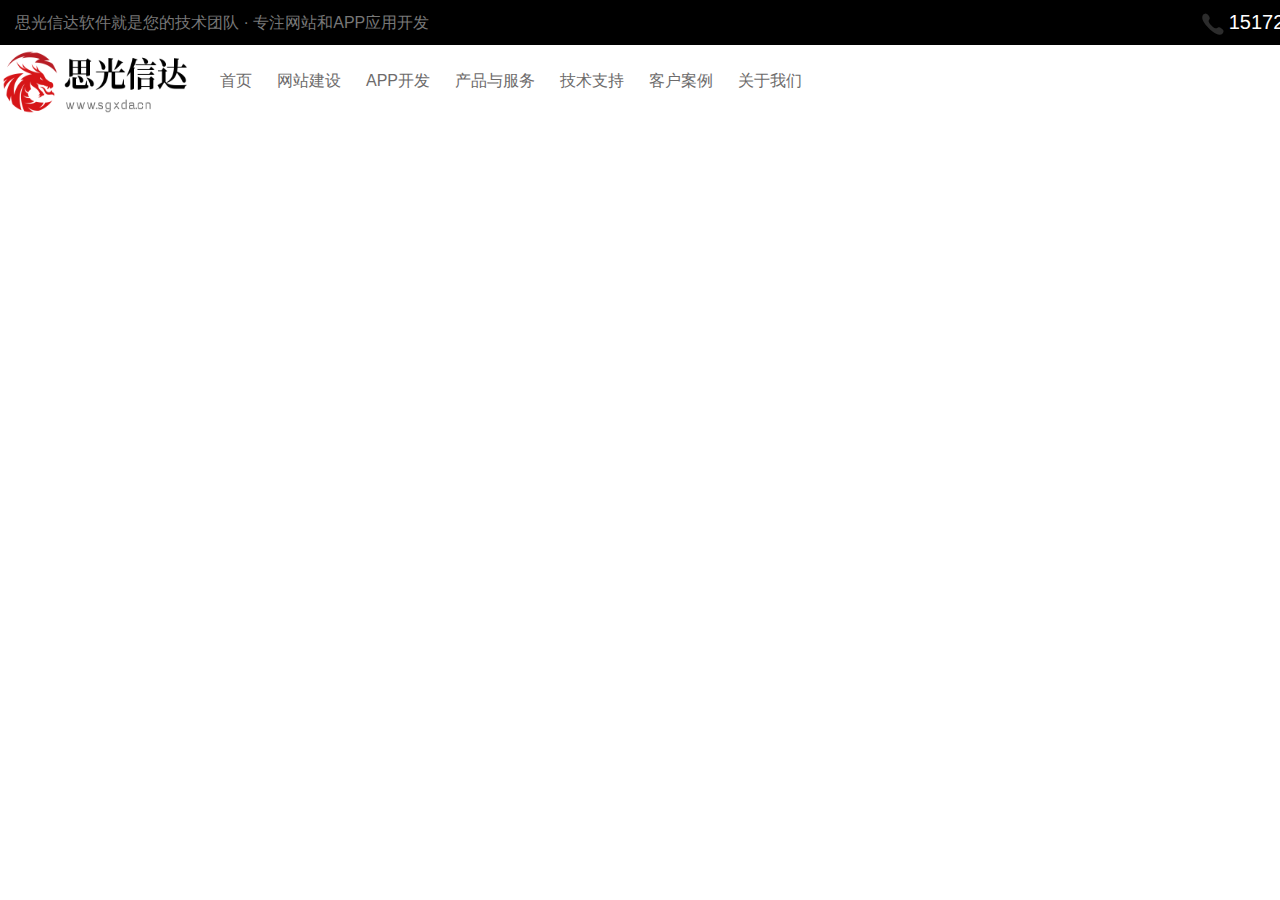
==== index.html @ f84237a6 "index头部和导航" ====
<!DOCTYPE html>
<html xmlns="http://www.w3.org/1999/html">
<head>
    <meta charset="UTF-8">
    <meta http-equiv="X-UA-Compatible" content="ie=edge">
    <meta name="viewport" content="width=device-width, initial-scale=1.0">
    <meta name="keywords" content="思光信达软件">
	<meta name="description" content="武汉思光信达软件">
    <title>武汉思光信达</title>
    <link rel="shortcut icon" href="favicon.png" type="image/png">
   
  
    <link rel="stylesheet" href="assets/css/index.css">
    <!--[if lt IE 9]>
    <script src="assets/js/plugs/html5shiv.min.js"></script>
    <script src="assets/js/plugs/respond.min.js"></script>
    <![endif]-->
</head>
<body leftmargin=0 topmargin=0 oncontextmenu='return false' ondragstart='return false' onselectstart='return false'>
	<div class="tophead clearfix">
		<div class="toptitle">思光信达软件就是您的技术团队 · 专注网站和APP应用开发</div>
		<div class="topcontact">
			<img src="assets/images/call.png" alt="">15172463904
		</div>
	</div>
	
	<!-- 结构 -->
	<!-- 页面头部分	 -->
	<header>
	<!-- nav部分 -->
		<nav class="navbar">
			<!-- logo部分 -->
			<div class="navbar-header">  
				<span class="navbar-brand">
                     <img src="assets/images/logo.png" alt="">
                    <!-- <h1>思光信达工作室</h1> -->
                 </span>
			</div>
			<!-- 导航栏部分 -->
			<div class="navbar-collapse">
				
				<ul class="nav navbar-nav">
                    <li class="active"><a href="/home">首页</a></li>
					<li id="1012" class="">
						<a href="/home/list/1012.html" target="">网站建设</a>
					</li>
					<li id="1013" class="">
						<a href="/home/list/1013.html" target="">APP开发</a>
					</li>
					<li id="1014" class="">
						<a href="/home/list/1014.html" target="">产品与服务</a>
					</li>
					<li id="1015" class="">
						<a href="/home/list/1015.html" target="">技术支持</a>
					</li>
					<li id="1016" class="">
						<a href="/home/list/1016.html" target="">客户案例</a>
					</li>
					<li id="1017" class="">
						<a href="/home/list/1017.html" target="">关于我们</a>
					</li>
             
                </ul>
			</div>
		
		</nav>
	</header>
	
	<div class="recommend container"> <!-- 精品推荐 -->
		
	</div>
	
</body>
</html>
---- assets/css/index.css ----
* {margin:0; padding:0;}
html, body {font-family:"微软雅黑","Helvetica Neue",helvetica,Arial,'Microsoft YaHei',sans-serif; font-size:16px; -webkit-overflow-scrolling:touch;}
a {text-decoration:none; color:#6d6b6b;}
a:hover {color:#31302f;}
ul, li {list-style:none;}
img {display:block;}
.ellipse {display:block; width:100%; overflow:hidden; text-overflow:ellipsis; white-space:nowrap;}
.ellipse-8h {overflow:hidden; text-overflow:ellipsis; display:-webkit-box; -webkit-box-orient:vertical; -webkit-line-clamp:8;}
.ellipse-4h {overflow:hidden; text-overflow:ellipsis; display:-webkit-box; -webkit-box-orient:vertical; -webkit-line-clamp:4; max-height:78px;}
.ellipse-3h {overflow:hidden; text-overflow:ellipsis; display:-webkit-box; -webkit-box-orient:vertical; -webkit-line-clamp:3; max-height:58px;}
.fa {width:14px; text-align:center; margin-right:10px;}
.text {padding-left:0}
.col-clr-pd {padding-left:0; padding-right:0;}
.navbar-toggle {margin-top:18px;}
.main-title-center {text-align:center; font-size:1.2em;}
.second-title {text-align:center; margin-bottom:30px; padding:0 15px;}
.second-title .span01{margin:0 20px;}
.main-color {color:#205ba9;}
.clearfix:before, .clearfix:after {   /* 清除浮动 */
	display: table;
	content: "";
}
.clearfix:after {
	clear: both;
}
.clearfix {
	*zoom: 1;
}
@media (max-width:1366px) {
    body {width:1366px;}
	
}

.tophead{
    height: 45px;
    line-height:45px;
    background-color: #000;
	overflow: hidden;
}
.toptitle{
	height: 45px;
	line-height:45px;
    font-size: 16px;
    color: #777777;
    padding-left: 15px;
	float: left;
}
.topcontact{
	padding-right: 15px;
	font-size: 20px;
	height: 45px;
	line-height:45px;
    color: #fff;
    text-align: right;
	float: right;
	
}

.topcontact img{
	display:inline;
	vertical-align: middle;
	
}
header{
	height: 72px; 
}
nav {
	width: 1366px; /* 宽度暂且定为1366 */
	margin: 0px auto ; /*  盒子水平居中对齐 */
	height: 72px; 
	border: none;
    background-color: #fff;
    margin-bottom: 0;
}
.navbar-header{
	float: left;
	height: 72px; 
	line-height: 72px;
    color: #333;	
}
.navbar-collapse {
	float: left;
	height: 72px;
	line-height: 72px;  /* 这个行高给父亲， 行高会继承 */
	margin-left: 5px;
}
.navbar-header img{
	display:inline-block;
	vertical-align: middle;
	width:200px;
	height:72px;
}
.navbar-header h1{
	display:inline-block;
	margin-left:10px;
}
.navbar-collapse li {
	float: left;  /* 让 首页 课程 这个一行显示 */
}
.navbar-collapse li a {  
	padding: 0 10px; /*  上下 0  左右 8像素 */
	display: block; /*  a是行内元素，给高需要转换块级 */
	height: 72px;
	margin-left:5px;
}
.navbar-collapse li a:hover {
	background-color:#000;
	color:#fff
}

.container {  /* 因为我们的版心宽度都是1200 都要居中对齐 我们就声明一个公共类 */
	width: 1366px;
	margin: 0 auto;
}
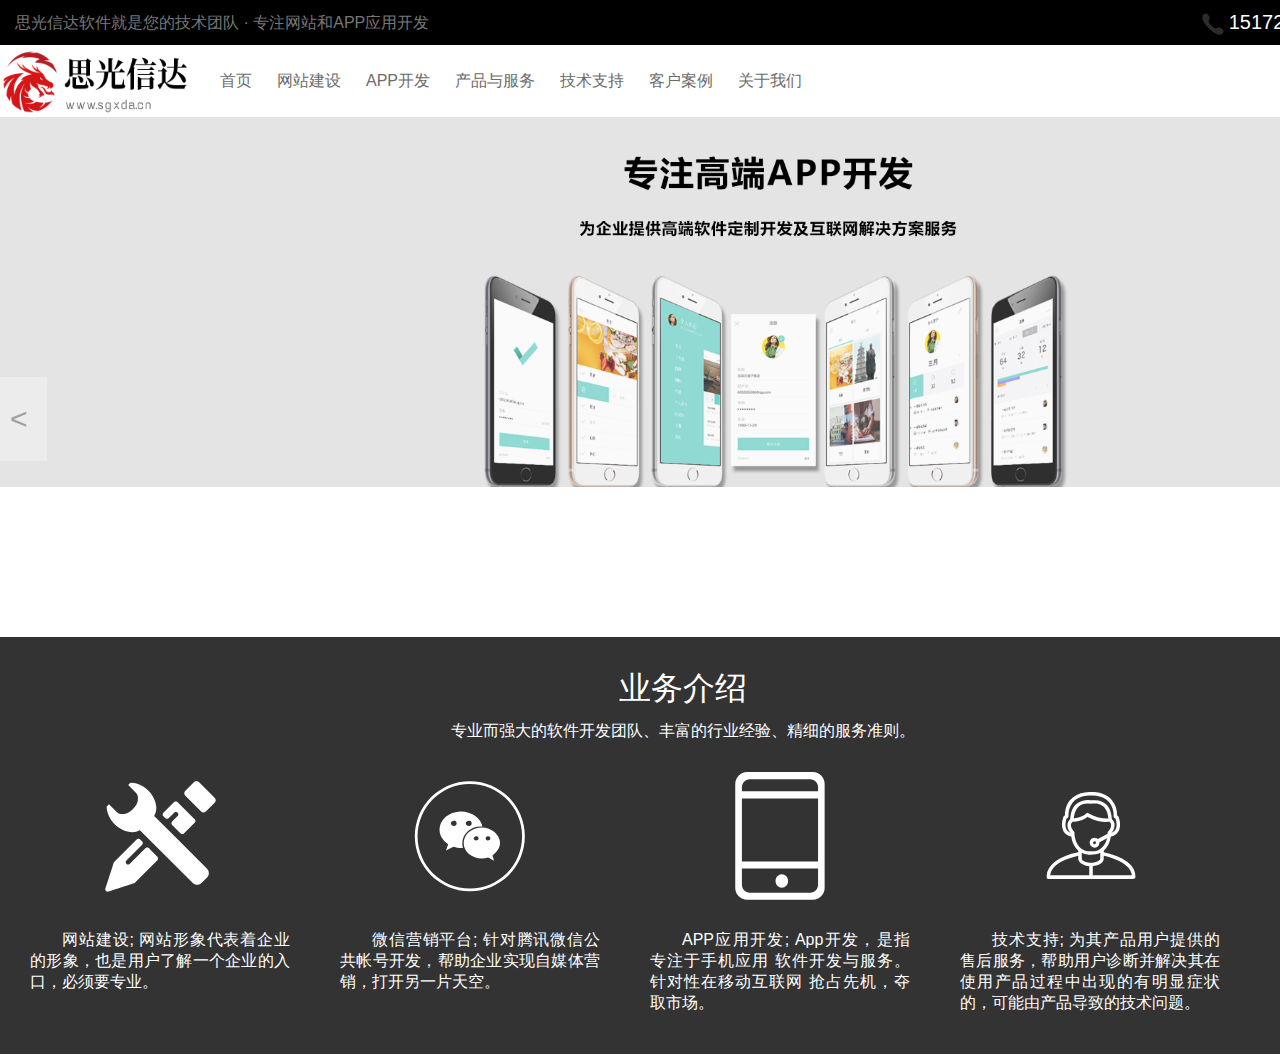
==== commit 4a9f8730: "首页业务和滚动图" ====
--- a/index.html
+++ b/index.html
@@ -6,7 +6,7 @@
     <meta name="viewport" content="width=device-width, initial-scale=1.0">
     <meta name="keywords" content="思光信达软件">
 	<meta name="description" content="武汉思光信达软件">
-    <title>武汉思光信达</title>
+    <title><!--武汉思光信达--></title>
     <link rel="shortcut icon" href="favicon.png" type="image/png">
    
   
@@ -65,10 +65,120 @@
 		
 		</nav>
 	</header>
-	
+	<div class="banner">
+		
+		<ul>
+			<li><a href=""><img src="assets/images/wangzhan.png"/></a></li>
+			<li><a href=""><img src="assets/images/appzhizuo.png"/></a></li>
+			<li><a href=""><img src="assets/images/fanxaingshuoming.png"/></a></li>
+		</ul>
+
+		<div class="arrow">
+			<div class="next"> > </div>
+			<div class="prev"> < </div>
+		</div>
+
+	</div>
+
+	<div class="xinda-product">
+		<div class="main-title">
+			<p class="big-title">业务介绍</p>
+			<p class="">专业而强大的软件开发团队、丰富的行业经验、精细的服务准则。</p>
+		</div>
+
+		<div class="xinda-biz">
+			<div class="xinda-biz-web">
+				<h5><img src="assets/images/website.png" alt=""></h5>
+				<p>
+					<!-- <a href="/static/templates/sgxda/docs/website/" target="_blank"> -->网站建设;<!-- </a> -->
+					网站形象代表着企业的形象，也是用户了解一个企业的入口，必须要专业。
+				</p>
+			</div>
+
+			<div class="xinda-biz-weixin">
+				<h5><img src="assets/images/weixin.png" alt=""></h5>
+				<p>
+					<!-- <a href="/static/templates/sgxda/docs/weixin/" target="_blank"> -->微信营销平台;<!-- </a> -->
+					针对腾讯微信公共帐号开发，帮助企业实现自媒体营销，打开另一片天空。
+				</p>
+			</div>
+
+			<div class="xinda-biz-app">
+				<h5><img src="assets/images/phone.png" alt=""></h5>
+				<p>
+					<!--  <a href="/static/templates/sgxda/docs/app/" target="_blank"> -->APP应用开发;<!-- </a> -->
+					App开发，是指专注于手机应用
+					软件开发与服务。 针对性在移动互联网
+					抢占先机，夺取市场。
+				</p>
+			</div>
+
+			<div class="xinda-biz-tec">
+				<h5><img src="assets/images/tecsupport.png" alt=""></h5>
+				<p>
+					<!-- <a href="/static/templates/sgxda/docs/tec/" target="_blank"> -->技术支持;<!-- </a> -->
+					为其产品用户提供的售后服务，帮助用户诊断并解决其在使用产品过程中出现的有明显症状的，可能由产品导致的技术问题。
+				</p>
+			</div>
+		</div>
+
+	</div>
 	<div class="recommend container"> <!-- 精品推荐 -->
 		
 	</div>
+
+	<script type="text/javascript" src="assets/js/jquery.min.js"></script>
+	<script type="text/javascript">
+        $(function(){
+            $(".banner").hover(function () {
+                $(".arrow div").show()
+            },function () {
+                $(".arrow div").hide()
+            })
+            var index=1
+            $(".next").click(function () {
+                if(!$(".banner ul").is(":animated")) {
+                    index++
+					var width=$(".banner ul li").width();
+                    console.log(width);
+                    if (index>2){
+                        //$(".banner ul").css({left:"0px"})
+                        index=0
+                    }
+
+                    var x=-width*index+"px"
+                    $(".banner ul").animate({left:x}, 500)
+
+                }
+            })
+            $(".prev").click(function () {
+                if (!$(".banner ul").is(":animated")){
+                    index--
+                    if (index<0){
+                        //$(".banner ul").css({left:"-3840px"})
+                        index=2
+                    }
+                    var width=$(".banner ul li").width();
+                    console.log(width);
+                    var x=-width*index+"px"
+                    $(".banner ul").animate({left:x},500)
+                }
+
+            })
+
+
+        });
+
+        $(window).resize(function(){
+
+            location.reload()
+            //这里你可以写你的刷新代码！
+        });
+
+
+
+
+	</script>
 	
 </body>
 </html>
--- a/assets/css/index.css
+++ b/assets/css/index.css
@@ -28,7 +28,7 @@
 }
 @media (max-width:1366px) {
     body {width:1366px;}
-	
+
 }
 
 .tophead{
@@ -108,6 +108,118 @@
 	color:#fff
 }
 
+.banner{
+	width: 100%;
+	overflow: hidden;
+	height: 520px;
+	position: relative;
+}
+.banner ul{
+	width: 5760px;
+	position: absolute;
+	top:0px;
+	left: -1920px;
+}
+.banner ul li{
+	float: left;
+}
+
+@media (max-width:1366px) {
+	.banner ul{
+		width: 4098px;
+		left: -1366px;
+	}
+	.banner ul li{
+		width: 1366px;
+	}
+	.banner ul li img{
+		width: 1366px;
+	}
+
+
+}
+
+.arrow div{
+	background: #ffffff;
+	opacity: .3;
+	cursor: pointer;
+	color: #000000;
+	padding: 20px 10px;
+	font-size: 30px;
+	width: 27px;
+	height: 44px;
+	line-height: 44px;
+}
+.prev{
+
+	position: absolute;
+	left: 0px;
+	top: 50%;
+
+
+}
+.next{
+
+	position: absolute;
+	right: 0px;
+	top: 50%;
+
+
+}
+
+.xinda-product{
+	background: #333;
+	padding-bottom: 30px;
+}
+
+.xinda-product .main-title {
+	color: #fff;
+}
+
+.xinda-biz{
+	width: 1366px; /* 宽度暂且定为1366 */
+	margin: 0px auto ; /*  盒子水平居中对齐 */
+	overflow: hidden;
+}
+
+.xinda-biz div{
+	float: left;
+	text-align: justify;
+	padding: 0 20px;
+	color: #fff;
+	margin-left: 10px;
+	width:260px;
+
+
+}
+
+.xinda-biz div>h5{
+	text-align: center;
+	margin-bottom: 30px;
+}
+
+.xinda-biz div>h5>img{
+	margin: 0 auto;
+}
+
+
+.xinda-biz div>p{
+	margin: 0 0 10px;
+	text-indent: 2em;
+}
+
+
+.main-title {
+	text-align: center;
+	width: 100%;
+	padding: 30px 0;
+}
+
+.main-title .big-title {
+	font-size: 2em;
+	margin: 0 0 10px;
+}
+
 .container {  /* 因为我们的版心宽度都是1200 都要居中对齐 我们就声明一个公共类 */
 	width: 1366px;
 	margin: 0 auto;
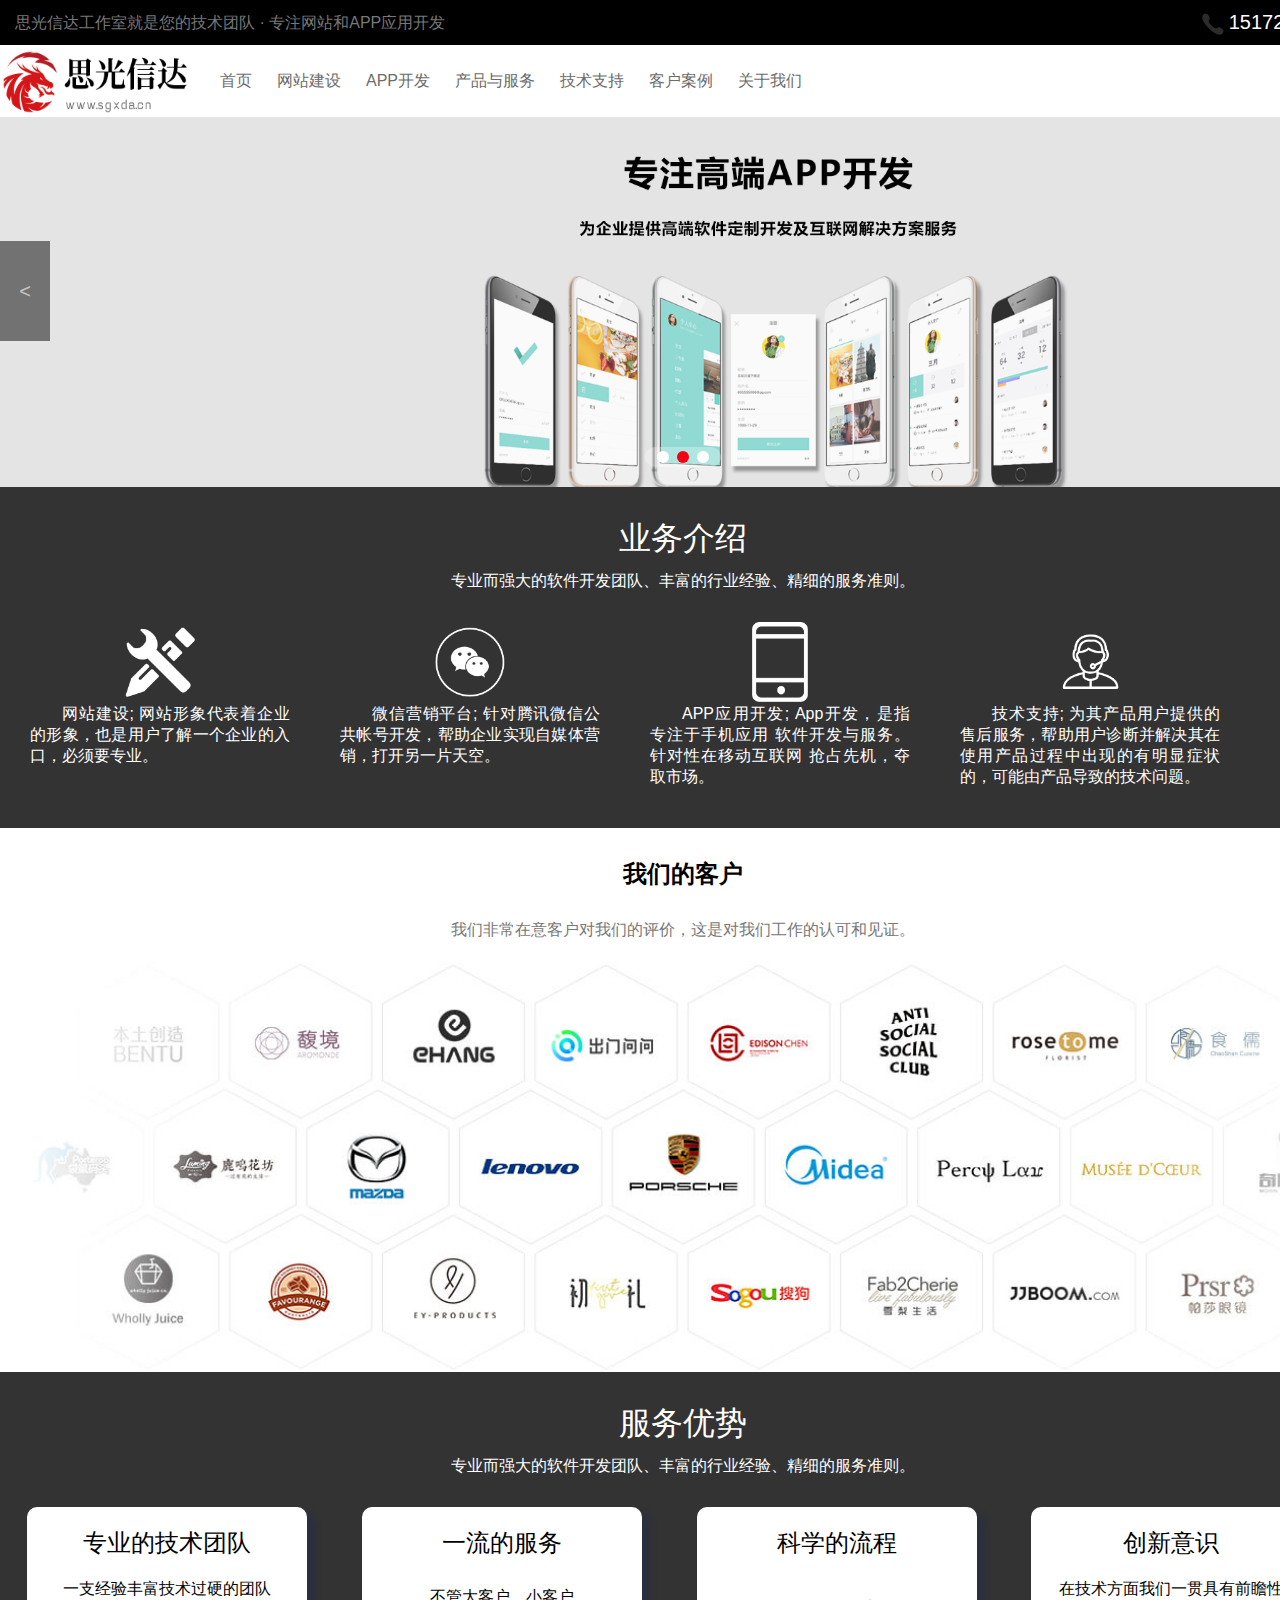
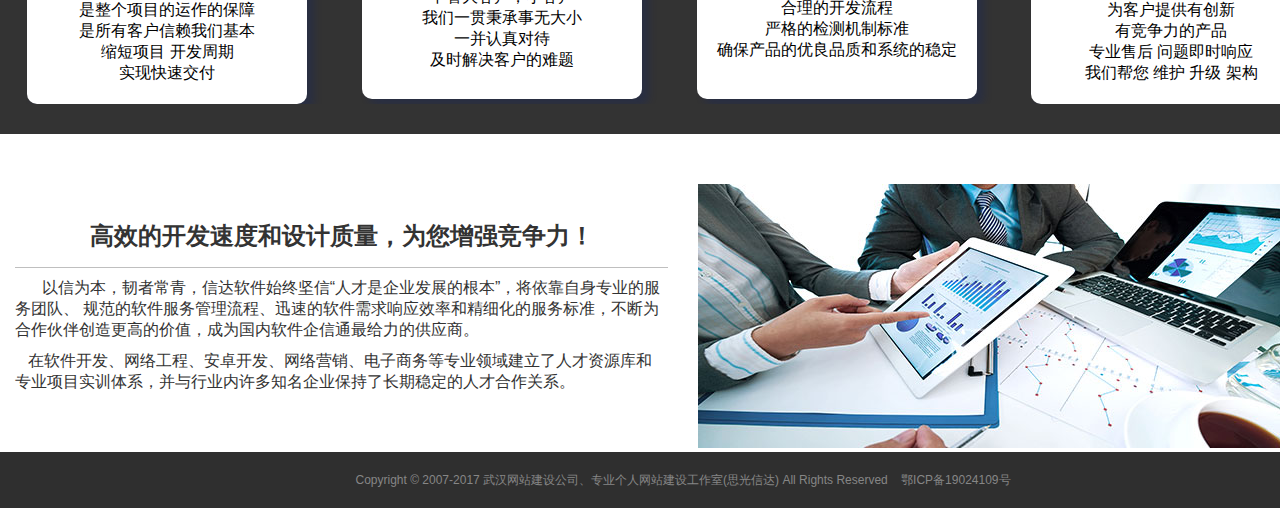
==== commit 289ab756: "首页完成" ====
--- a/index.html
+++ b/index.html
@@ -6,7 +6,7 @@
     <meta name="viewport" content="width=device-width, initial-scale=1.0">
     <meta name="keywords" content="思光信达软件">
 	<meta name="description" content="武汉思光信达软件">
-    <title><!--武汉思光信达--></title>
+    <title>武汉思光信达</title>
     <link rel="shortcut icon" href="favicon.png" type="image/png">
    
   
@@ -18,7 +18,7 @@
 </head>
 <body leftmargin=0 topmargin=0 oncontextmenu='return false' ondragstart='return false' onselectstart='return false'>
 	<div class="tophead clearfix">
-		<div class="toptitle">思光信达软件就是您的技术团队 · 专注网站和APP应用开发</div>
+		<div class="toptitle">思光信达工作室就是您的技术团队 · 专注网站和APP应用开发</div>
 		<div class="topcontact">
 			<img src="assets/images/call.png" alt="">15172463904
 		</div>
@@ -65,18 +65,27 @@
 		
 		</nav>
 	</header>
+	
 	<div class="banner">
-		
-		<ul>
-			<li><a href=""><img src="assets/images/wangzhan.png"/></a></li>
-			<li><a href=""><img src="assets/images/appzhizuo.png"/></a></li>
-			<li><a href=""><img src="assets/images/fanxaingshuoming.png"/></a></li>
+	
+		<ul class="s_images">
+			<li><a href="javascript:void(0);"><img src="assets/images/wangzhan.png"/></a></li>
+			<li><a href="javascript:void(0);"><img src="assets/images/appzhizuo.png"/></a></li>
+			<li><a href="javascript:void(0);"><img src="assets/images/fanxaingshuoming.png"/></a></li>
 		</ul>
 
 		<div class="arrow">
 			<div class="next"> > </div>
 			<div class="prev"> < </div>
 		</div>
+		
+		<ul class="circle">
+					
+			<li></li>
+			<li class="current"></li>
+			<li></li>
+					
+		</ul>
 
 	</div>
 
@@ -123,12 +132,107 @@
 		</div>
 
 	</div>
-	<div class="recommend container"> <!-- 精品推荐 -->
-		
-	</div>
+	<div class="xinda-customer">
+		<div class="container">
+			<h2 class="brand-cont-title">我们的客户</h2>
+			<p class="brand-desc">我们非常在意客户对我们的评价，这是对我们工作的认可和见证。</p>
+			<img src="assets/images/hezuokehu.jpg" alt="合作客户" width="100%">
+		</div>
+	</div>
+	
+	<div class="xinda-service">
+		<div class="main-title">
+			<p class="big-title">服务优势</p>
+			<p class="">专业而强大的软件开发团队、丰富的行业经验、精细的服务准则。</p>
+		</div>
+
+		<div class="xinda-service-content">
+			<div class="xinda-choose-content">
+				
+				<p>专业的技术团队</p>
+				<ul>
+					<li>
+						<p>一支经验丰富技术过硬的团队</p>
+						<p>是整个项目的运作的保障</p>
+						<p>是所有客户信赖我们基本</p>
+						<p>缩短项目 开发周期</p>
+						<p>实现快速交付</p>
+					</li>
+				</ul>
+			</div>
+
+			<div class="xinda-choose-content">
+				<p>一流的服务</p>
+				<ul>
+					<li>
+						<p>不管大客户，小客户</p>
+						<p>我们一贯秉承事无大小</p>
+						<p>一并认真对待</p>
+						<p>及时解决客户的难题</p>
+					</li>
+				</ul>
+			</div>
+
+			<div class="xinda-choose-content">
+				
+				<p>科学的流程</p>
+				<ul>
+					<li>
+						<p>合理的开发流程</p>
+						<p>严格的检测机制标准</p>
+						<p>确保产品的优良品质和系统的稳定</p>
+					</li>
+				</ul>
+			</div>
+
+			<div class="xinda-choose-content">
+				
+				<p>创新意识</p>
+				<ul>
+					<li>
+						<p>在技术方面我们一贯具有前瞻性</p>
+						<p>为客户提供有创新</p>
+						<p>有竞争力的产品</p>
+						<p>专业售后 问题即时响应</p>
+						<p>我们帮您 维护 升级 架构</p>
+					</li>
+				</ul>
+			</div>
+		</div>
+
+	</div>
+	
+	<div class="main-wrap container">
+		<div class="main-wrap-left">
+			<ul>
+				<li>
+					<h5>高效的开发速度和设计质量，为您增强竞争力！</h5>
+					<div class="text-left">
+						<p> &nbsp; &nbsp; &nbsp; 以信为本，韧者常青，信达软件始终坚信“人才是企业发展的根本”，将依靠自身专业的服务团队、
+							规范的软件服务管理流程、迅速的软件需求响应效率和精细化的服务标准，不断为合作伙伴创造更高的价值，成为国内软件企信通最给力的供应商。</p>
+						<p> &nbsp; &nbsp;在软件开发、网络工程、安卓开发、网络营销、电子商务等专业领域建立了人才资源库和专业项目实训体系，并与行业内许多知名企业保持了长期稳定的人才合作关系。</p>
+					</div>
+				</li>
+			</ul>
+		</div>
+		<div class="main-wrap-right">
+			<img src="assets/images/img01.jpg" alt="">
+		</div>
+	</div>
+	
+	
+	<footer>
+	  <div class="copyright"> <p>Copyright © 2007-2017 武汉网站建设公司、专业个人网站建设工作室(思光信达) All Rights Reserved&nbsp; &nbsp; 鄂ICP备19024109号</p></div>
+	</footer>
+	
+	
+
+	
+	
 
 	<script type="text/javascript" src="assets/js/jquery.min.js"></script>
 	<script type="text/javascript">
+	
         $(function(){
             $(".banner").hover(function () {
                 $(".arrow div").show()
@@ -137,43 +241,83 @@
             })
             var index=1
             $(".next").click(function () {
-                if(!$(".banner ul").is(":animated")) {
+                if(!$(".banner .s_images").is(":animated")) {
                     index++
-					var width=$(".banner ul li").width();
+					var width=$(".banner .s_images li").width();
                     console.log(width);
                     if (index>2){
-                        //$(".banner ul").css({left:"0px"})
-                        index=0
+                        //$(".banner .s_images").css({left:"0px"})
+                        index=0;
                     }
 
                     var x=-width*index+"px"
-                    $(".banner ul").animate({left:x}, 500)
-
+                    $(".banner .s_images").animate({left:x}, 500);
+					$(".banner .circle li").each(function(i,value){
+						
+						if(index==i){
+							$(this).addClass("current");
+						}else{
+							$(this).removeClass("current");
+						}
+					});
                 }
-            })
+            });
             $(".prev").click(function () {
-                if (!$(".banner ul").is(":animated")){
+                if (!$(".banner .s_images").is(":animated")){
                     index--
                     if (index<0){
-                        //$(".banner ul").css({left:"-3840px"})
-                        index=2
+                        //$(".banner .s_images").css({left:"-3840px"})
+                        index=2;
                     }
-                    var width=$(".banner ul li").width();
+                    var width=$(".banner .s_images li").width();
                     console.log(width);
                     var x=-width*index+"px"
-                    $(".banner ul").animate({left:x},500)
+                    $(".banner .s_images").animate({left:x},500);
+					$(".banner .circle li").each(function(i,value){
+					
+						if(index==i){
+							$(this).addClass("current");
+						}else{
+							$(this).removeClass("current");
+						}
+					});
                 }
 
-            })
-
+            });
+			$(".banner .circle li").click(function(){
+				if(!$(".banner .s_images").is(":animated")) {
+					$(".banner .circle li").removeClass("current");
+					$(this).addClass("current");
+					index=$(this).index();
+					var width=$(".banner .s_images li").width();
+					var x=-width*index+"px"
+					$(".banner .s_images").animate({left:x},500);
+				}
+			});
+		
+			
+			setInterval(function(){ //打开定时器
+			  index++;    //让图片的索引值次序加1，这样就可以实现顺序轮播图片
+			  if(index>2){ //当到达最后一张图的时候，让index赋值为第一张图的索引值，轮播效果跳转到第一张图重新开始
+				index=0;
+			  };
+			  if(index<0){
+				index=2;
+			  }
+			  $(".banner .circle li").eq(index).trigger("click"); //模拟触发数字按钮的click
+			},5000);
+			$(window).resize(function(){
+				if(!$(".banner .s_images").is(":animated")) {
+					var width=$(".banner .s_images li").width();
+					var x=-width*index+"px"
+					$(".banner .s_images").animate({left:x},500);
+				}
+            
+			});
 
         });
 
-        $(window).resize(function(){
-
-            location.reload()
-            //这里你可以写你的刷新代码！
-        });
+      
 
 
 
--- a/assets/css/index.css
+++ b/assets/css/index.css
@@ -30,6 +30,9 @@
     body {width:1366px;}
 
 }
+html{ height:100%; }
+
+body{ min-height:100%; padding:0; margin:0; position:relative; }
 
 .tophead{
     height: 45px;
@@ -114,47 +117,65 @@
 	height: 520px;
 	position: relative;
 }
-.banner ul{
+.banner .s_images{
 	width: 5760px;
 	position: absolute;
 	top:0px;
 	left: -1920px;
 }
-.banner ul li{
-	float: left;
+.banner .s_images li{
+	float: left;
+	background-color: transparent
 }
 
 @media (max-width:1366px) {
-	.banner ul{
+
+	.banner{
+		width: 100%;
+		overflow: hidden;
+		position: relative;
+		height: 370px;
+
+	}
+	.banner .s_images{
 		width: 4098px;
+		position: absolute;
+		top:0px;
 		left: -1366px;
 	}
-	.banner ul li{
+	.banner .s_images li{
+		width: 1366px;
+		float: left;
+		background-color: transparent		
+	}
+	.banner .s_images li img{
 		width: 1366px;
 	}
-	.banner ul li img{
-		width: 1366px;
-	}
 
 
 }
 
 .arrow div{
-	background: #ffffff;
-	opacity: .3;
+	background: rgba(0, 0, 0, 0.5);
 	cursor: pointer;
-	color: #000000;
+	color: rgba(255, 255, 255, .6);
 	padding: 20px 10px;
-	font-size: 30px;
-	width: 27px;
-	height: 44px;
-	line-height: 44px;
+	font-size: 20px;
+	width: 30px;
+	height: 60px;
+	line-height: 60px;
+	
+	
 }
 .prev{
 
 	position: absolute;
 	left: 0px;
-	top: 50%;
+	top: 47%;
+    transform: translateY(-50%);
+    text-align: center;
+	font-family: arial;
+    font-weight: normal;
 
 
 }
@@ -162,9 +183,37 @@
 
 	position: absolute;
 	right: 0px;
-	top: 50%;
-
-
+	top: 47%;
+    transform: translateY(-50%);
+    text-align: center; 
+    font-family: arial;
+    font-weight: normal;
+
+
+}
+.banner .circle {
+    width: 68px;
+    height: 20px;
+    background: rgba(255, 255, 255, .3);
+    position: absolute;
+    left: 50%;
+    bottom:20px;
+    transform: translateX(-50%);
+    border-radius: 10px;
+    padding-left: 8px;
+}
+.banner .circle li {
+    width: 12px;
+    height: 12px;
+    background-color: #fff;
+    border-radius: 50%;
+    float: left;
+    margin: 4px;
+    cursor: pointer;
+}
+
+.banner .circle .current {
+    background-color: #f10215;
 }
 
 .xinda-product{
@@ -195,11 +244,12 @@
 
 .xinda-biz div>h5{
 	text-align: center;
-	margin-bottom: 30px;
+	margin-bottom: 2px;
 }
 
 .xinda-biz div>h5>img{
 	margin: 0 auto;
+	width: 80px;
 }
 
 
@@ -219,8 +269,148 @@
 	font-size: 2em;
 	margin: 0 0 10px;
 }
+.xinda-customer{
+	margin-top:30px;
+}
+.brand-cont-title{
+	font-size: 1.5em;
+    margin: 10px 0 30px;
+	text-align:center;
+}
+
+.brand-desc{
+	text-align:center;
+	overflow: hidden;
+    color: #787878;
+    text-overflow: ellipsis;
+    display: -webkit-box;
+    -webkit-box-orient: vertical;
+    -webkit-line-clamp: 6;
+	margin-bottom:20px;
+}
+
+.xinda-service{
+	background: #333;
+	padding-bottom: 30px;
+}
+
+.xinda-service .main-title {
+	color: #fff;
+}
+
+.xinda-service-content{
+	width: 1366px; /* 宽度暂且定为1366 */
+	margin: 0px auto ; /*  盒子水平居中对齐 */
+	overflow: hidden;
+}
+
+.xinda-service-content div{
+	margin-left: 10px;
+	width:260px;
+	float: left;
+	margin: 0 2%;
+    background: #fff;
+    text-align: center;
+    padding: 20px 10px;
+    border-radius: 10px;
+    box-shadow: 7px 7px 8px rgba(1, 31, 132, 0.2);
+
+
+}
+
+.xinda-choose-content>p {
+    font-size: 1.5em;
+    color: #000;
+}
+
+.xinda-choose-content ul {
+    display: table;
+    height: 100px;
+    width: 100%;
+    margin-top: 20px;
+}
+.xinda-choose-content ul li {
+    display: table-cell;
+    vertical-align: middle;
+}
+
+.xinda-choose-content ul li p {
+    margin: 0;
+}
 
 .container {  /* 因为我们的版心宽度都是1200 都要居中对齐 我们就声明一个公共类 */
 	width: 1366px;
 	margin: 0 auto;
 }
+
+.main-wrap {
+    margin-top: 50px;
+	overflow:hidden;
+	padding-bottom: 60px;
+	margin-bottom:0px;
+}
+
+.main-wrap div{
+	float: left;
+}
+.main-wrap-left{
+	width: 653px;
+	display: table;
+    min-height: 245px;
+	padding-right: 15px;
+    padding-left: 15px;
+}
+
+.main-wrap-left ul {
+    display: table-cell;
+    vertical-align: middle;
+    text-align: center;
+}
+.main-wrap-left ul li h5 {
+    font-size: 1.5em;
+    border-bottom: 1px solid #bfbfbf;
+    padding-bottom: 15px;
+	margin-top: 10px;
+    margin-bottom: 10px;
+	color:#333333;
+}
+.text-left {
+    text-align: left;
+}
+.text-left p{
+	margin: 0 0 10px;
+	color:#333333;
+	
+}
+.main-wrap-right{
+	width:653px;
+	display: table;
+    min-height: 245px;
+	padding-right: 15px;
+    padding-left: 15px;
+}
+
+.main-wrap-right ul {
+    display: table-cell;
+    vertical-align: middle;
+    text-align: center;
+}
+
+footer {
+	position: absolute;
+    bottom: 0px;
+    width: 100%;
+    margin: 0px auto;
+	text-align: center;
+    color: #787878;
+}
+
+.copyright {
+    padding: 16px;
+    text-align: center;
+	height:24px;
+    line-height: 24px;
+    background-color: #2F2F2F;
+    color: #868686;
+    font-size: 12px;
+}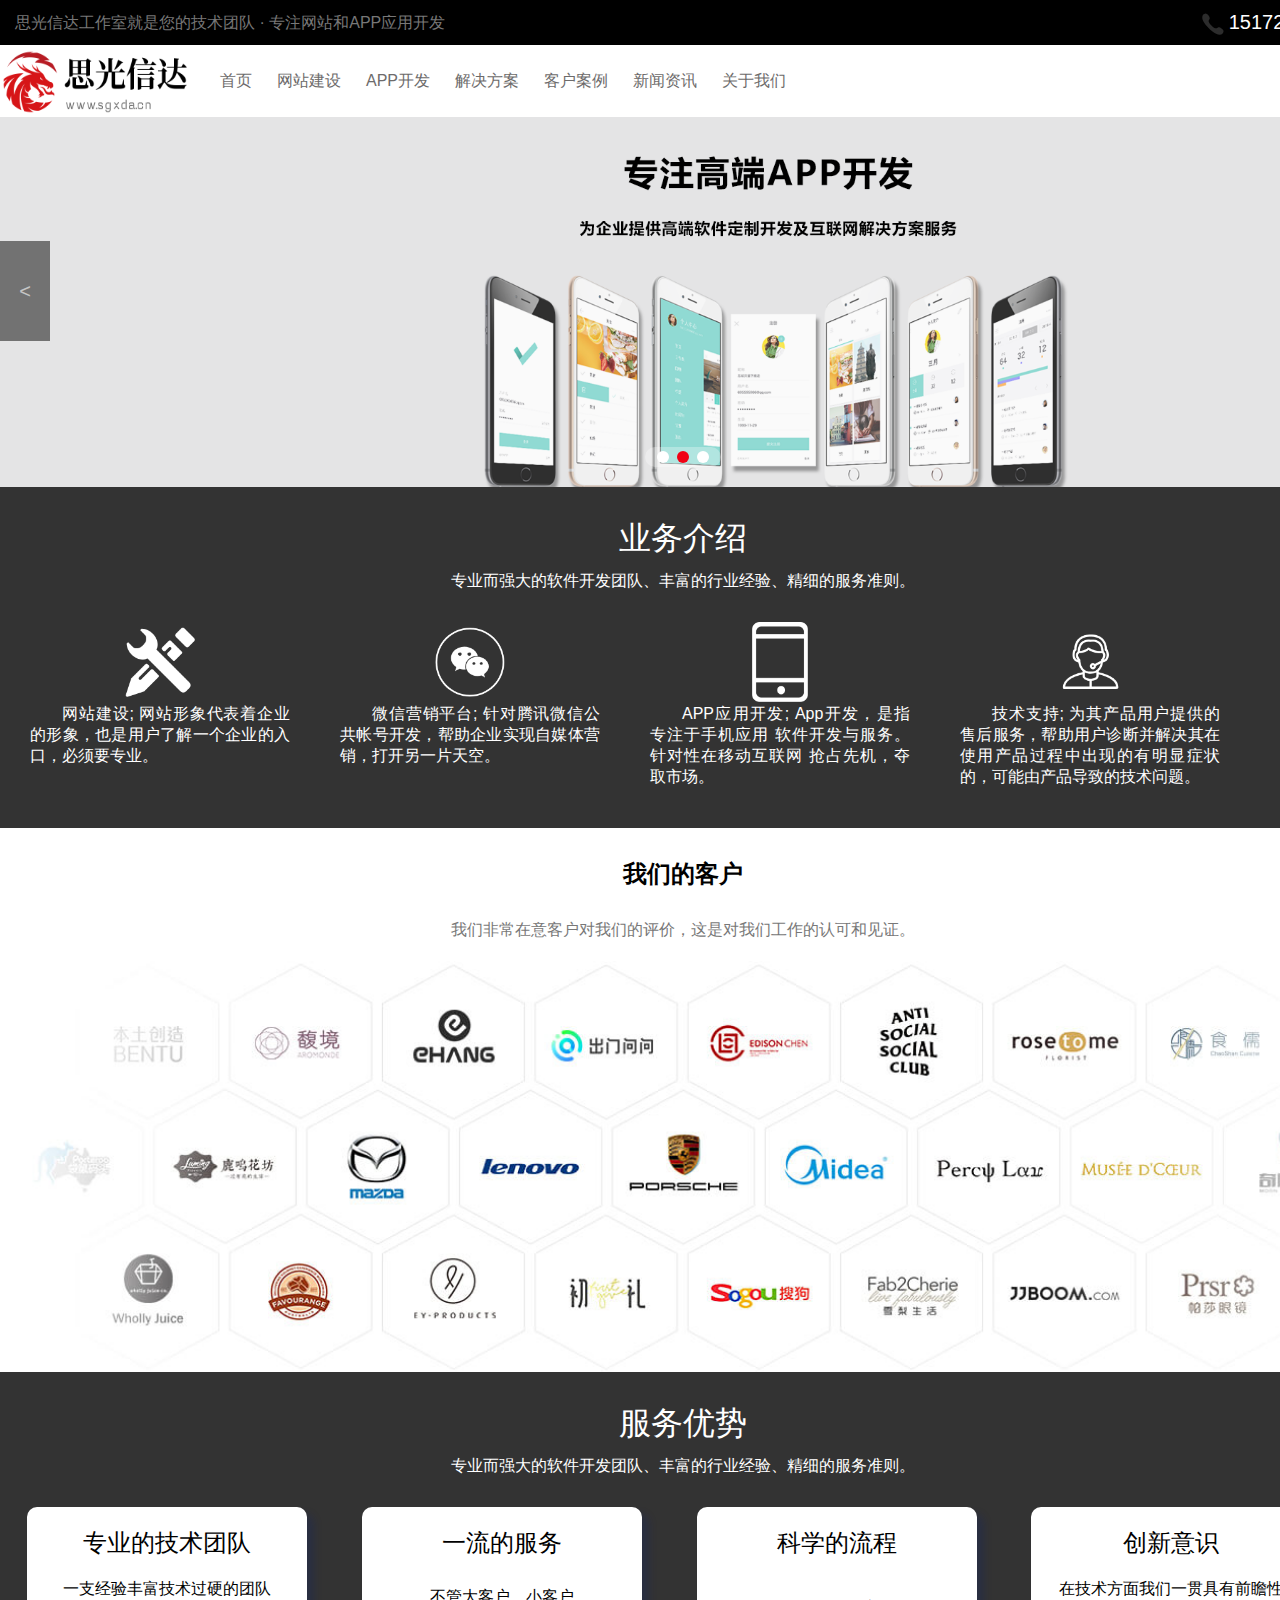
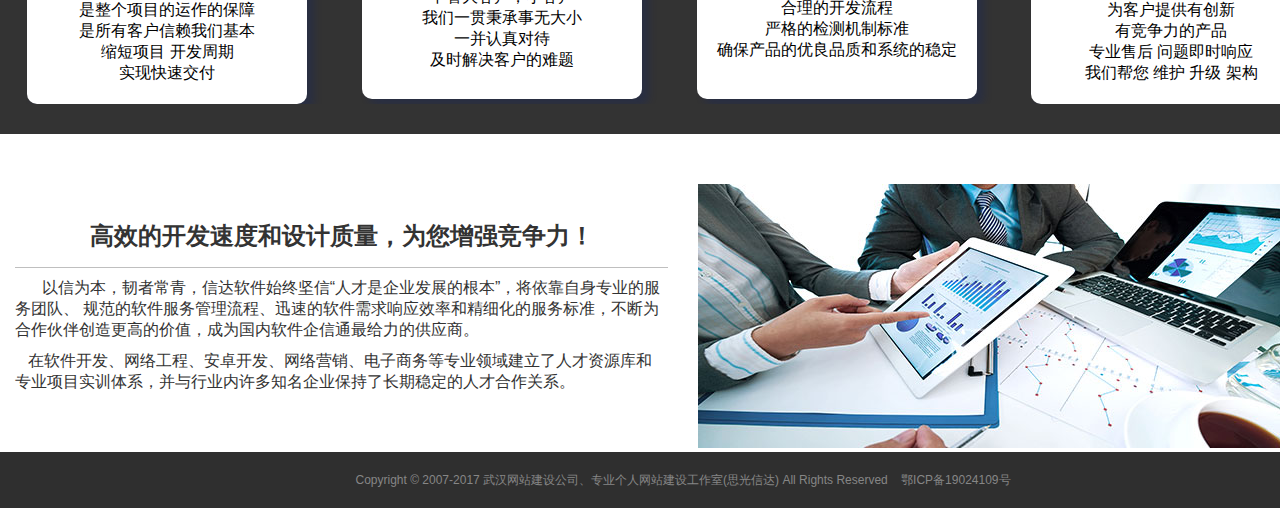
==== commit 1d23defa: "解决方案，客户案例，新闻资讯和关于我们" ====
--- a/index.html
+++ b/index.html
@@ -47,14 +47,14 @@
 					<li id="1013" class="">
 						<a href="/home/list/1013.html" target="">APP开发</a>
 					</li>
-					<li id="1014" class="">
-						<a href="/home/list/1014.html" target="">产品与服务</a>
-					</li>
 					<li id="1015" class="">
-						<a href="/home/list/1015.html" target="">技术支持</a>
+						<a href="/home/list/1015.html" target="">解决方案</a>
 					</li>
 					<li id="1016" class="">
 						<a href="/home/list/1016.html" target="">客户案例</a>
+					</li>
+					<li id="1016" class="">
+						<a href="/home/list/1016.html" target="">新闻资讯</a>
 					</li>
 					<li id="1017" class="">
 						<a href="/home/list/1017.html" target="">关于我们</a>
--- a/assets/css/index.css
+++ b/assets/css/index.css
@@ -151,6 +151,15 @@
 	.banner .s_images li img{
 		width: 1366px;
 	}
+	
+	.cases_banner img{
+		width: 1366px;
+		
+	}
+	
+	.cases_banner img{
+		width: 1366px;
+	}
 
 
 }
@@ -190,6 +199,14 @@
     font-weight: normal;
 
 
+}
+
+.cases_banner img{
+		width: 100%;
+		
+}
+.about_banner img{
+	width: 100%;
 }
 .banner .circle {
     width: 68px;
@@ -413,4 +430,40 @@
     background-color: #2F2F2F;
     color: #868686;
     font-size: 12px;
+}
+
+.main-content{
+ padding-bottom:70px;
+ 
+}
+.pagination{
+ 
+  height:50px;
+  line-height:50px;
+  text-align:center;
+}
+
+.pagination  li{
+  display:inline-block;
+}
+
+.pagination a {
+  text-decoration: none;
+  padding: 5px 12px;
+  margin: 2px;
+  color: black;
+  border: 1px solid lightgray;
+
+}
+
+.pagination a:hover{
+  background: #CCCCCC;
+}
+
+.pagination a.cur{
+
+  background: #4CAF50;
+
+  color: #FFFFFF;
+
 }